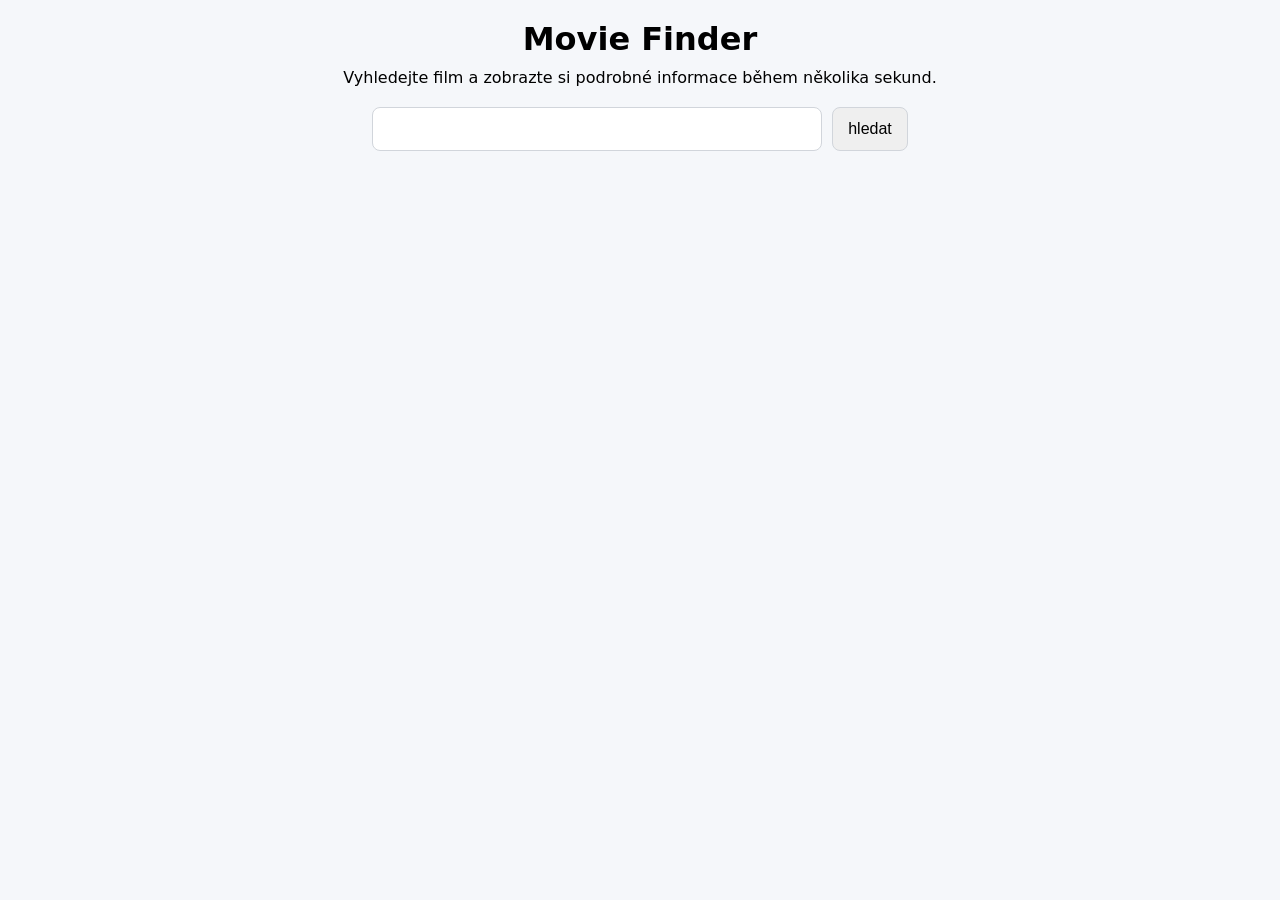
==== index.html @ d4d390ee "Fix repository structure for GitHub Pages deployment" ====
<html lang="cz">
<head>
    <meta charset="UTF-8">
    <meta name="viewport" content="width=device-width, initial-scale=1.0">
    <link rel="stylesheet" href="movie_css.css">
    <title>Movie Finder</title>
</head>
<body>
    <main class="main">

        <header class="header">

            <div class="logo"> 
                <h1>Movie Finder</h1>
            </div>

            <div class="intro">
                <p>Vyhledejte film a zobrazte si podrobné informace během několika sekund.</p>

            </div>        
        </header>

        <section class="search-section">

            <div class="primary-controls">

                <input id="search-input" type="text" class="search-input">
                <button id="search-button" class="search-button">hledat</button>


            </div>

            <div class="secondary-controls">



            </div>



        </section>

        <section class="result-section">

                <div id="result-content" class="result-content">



                    
                </div>


        </section>


        <div id="overlay" class="overlay">

            <div id="backdrop" class="backdrop"></div>

            <div id="modal" class="modal"></div>    


        </div>



    </main>


    <script src="moviefinder.js"></script>
</body>
</html>
---- movie_css.css ----
/*BASE*/

* {
    margin: 0;
    padding: 0;
}


body{

    margin: 0;
    background: #f5f7fa;
    font-family: system-ui, sans-serif;
}

.main{
    display: flex;
    flex-direction: column;
    padding: 20px;
}

/*LAYOUT*/

.header{

    display: flex;
    flex-direction: column;
    align-items: center;
    margin-bottom: 10px;

}

.search-section{
margin-top: 10px;
margin-bottom: 10px;

}

.primary-controls{
    display: flex;
    justify-content: center;
    gap: 10px;
}

.result-content{

    display: grid;
    grid-template-columns: repeat(3, 1fr);
    gap: 10px;
}

.overlay {

    display: flex;
    position: fixed;
    z-index: 10;
     

    justify-content: center;
    align-items: center;

    top: 0;
    right: 0;
    bottom: 0;
    left: 0;
}

.backdrop {
    position: absolute;

    top: 0;
    right: 0;
    bottom: 0;
    left: 0;

    background: rgba(0, 0, 0, 0.6);
}

.modal {
    position: relative;
    z-index: 1;

    background: white;

    width: 600px;
    max-width: 90%;

    padding: 32px;
    border-radius: 16px;

    display: flex;
    flex-direction: column;
    gap: 32px;

    box-shadow: 0 20px 50px rgba(0, 0, 0, 0.25);
}

.modal-header {
  display: flex;
  justify-content: space-between;
  align-items: center;
}

.modal-main {
    display: flex;
    gap: 40px;
    align-items: flex-start;
}

.logo{
    margin-bottom: 10px;

}


.search-input{
     width: 450px;
    padding: 12px 16px;
    border: 1px solid #d1d5db;
    border-radius: 8px;
    font-size: 1rem;

}

.search-button{
    padding: 10px 15px;
    border: 1px solid #d1d5db;
    border-radius: 8px;
    font-size: 1rem;
    cursor: pointer;

}

.movie-card {

    display: flex;
    flex-direction: column;
    align-items: center;
    background: white;
    padding: 16px;
    border: 1px solid #d1d5db;
    border-radius: 12px;
    gap: 10px;
    transition: transform .2s ease,box-shadow .2s ease;
    box-shadow: 0 2px 8px rgba(0,0,0,.05);
    
}

.movie-card:hover {
    transform: translateY(-4px);

    box-shadow:
        0 10px 24px rgba(0,0,0,.12);
}


.movie-poster {
    width: 320px;
    max-width: 100%;

    border-radius: 10px;

    object-fit: cover;
}

.movie-year {
    color: #6b7280;
    font-size: .95rem;
}

/*button*/
.detail {
    background-color: #f3f4f6;
    font-weight: 600;
    border: 1px solid #d1d5db;

    padding: .5rem 1rem;

    border-radius: 8px;

    cursor: pointer;

    transition:
        background-color .2s ease,
        transform .2s ease,
        box-shadow .2s ease;
}

.detail:hover {
    background-color: #e5e7eb;

    transform: translateY(-2px);

    box-shadow:
        0 4px 12px rgba(0,0,0,.12);
}
/*modal UI*/

.modal-poster {
    width: 180px;
    height: 270px;

    object-fit: cover;

    border-radius: 12px;

    box-shadow:
        0 8px 20px rgba(0,0,0,.2);

    flex-shrink: 0;
}

.movie-meta {
    display: flex;
    flex-direction: column;
    justify-content: center;
    gap: 30px;
}

.meta-group {
    display: flex;
    flex-direction: column;
    gap: 6px;
}

.meta-label {
    font-size: 0.8rem;
    font-weight: 700;

    letter-spacing: 2px;

    color: #6b7280;
}

/*values*/

.meta-group p {
    margin: 0;

    font-size: 1.1rem;

    line-height: 1.5;
}

.modal-plot {
    border-top: 1px solid #d1d5db;

    padding-top: 24px;

    display: flex;
    flex-direction: column;
    gap: 16px;
}

.modal-plot h3 {
    margin: 0;
    font-size: 1.5rem;
}

.modal-plot p {
    margin: 0;

    line-height: 1.8;
    font-size: 1.05rem;
}


.selected-title{
    font-size: 2rem;
    font-weight: 700;
}

.close {
    background-color: #f3f4f6;
    border: 1px solid #d1d5db;

    padding: 0.6rem 1rem;

    border-radius: 8px;

    cursor: pointer;

    font-size: 0.95rem;
    font-weight: 600;

    transition:
        background-color 0.2s ease,
        transform 0.2s ease,
        box-shadow 0.2s ease;
}

.close:hover {
    background-color: #e5e7eb;

    transform: translateY(-2px);

    box-shadow: 0 4px 12px rgba(0, 0, 0, 0.12);
}

.close:active {
    transform: translateY(0);
}
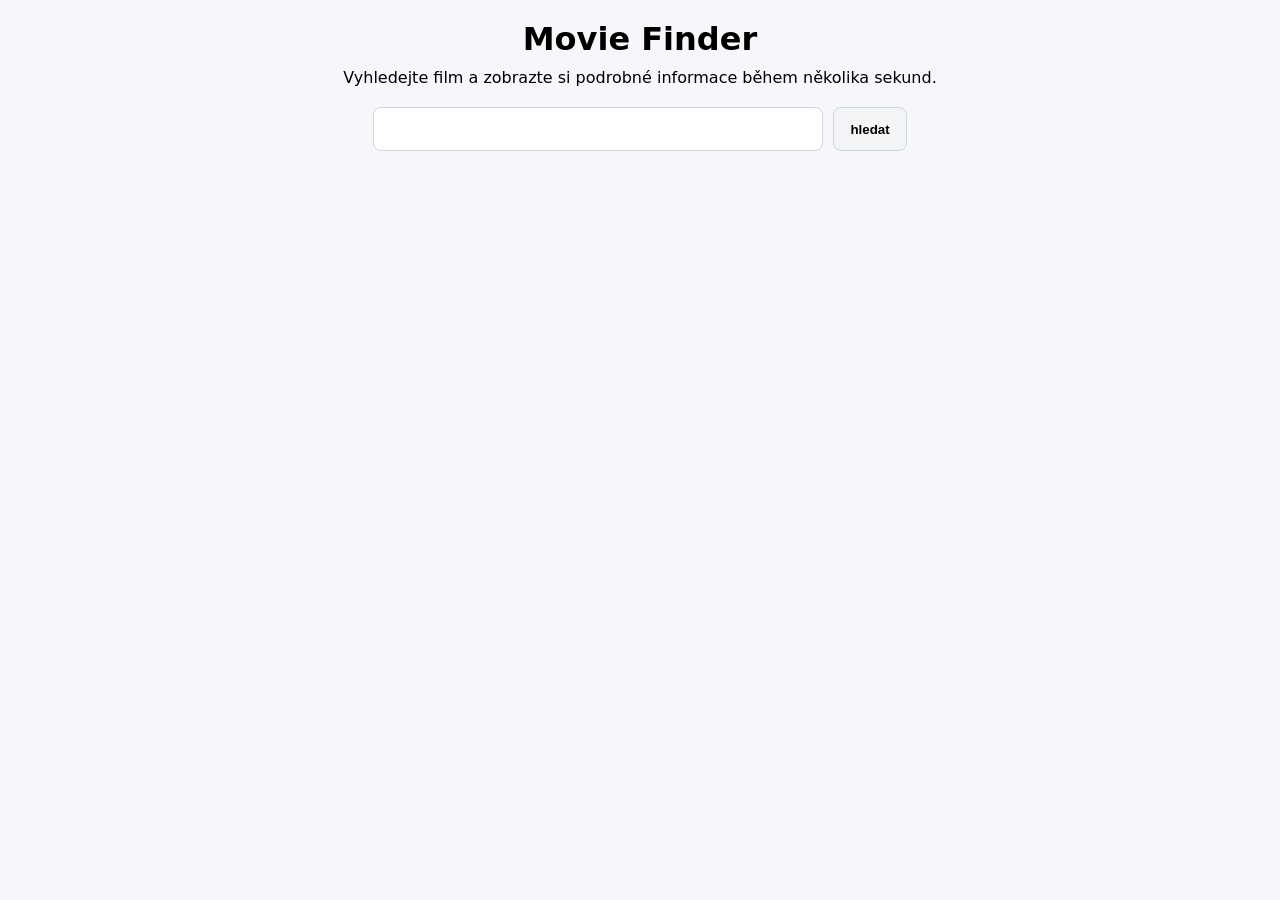
==== commit 0e0acff9: "Complete Movie Finder v1.0 Complete Movie Finder v1.0  - add Home Movies section - add Home API f" ====
--- a/index.html
+++ b/index.html
@@ -40,7 +40,7 @@
 
         </section>
 
-        <section class="result-section">
+        <section id="result-section" class="result-section">
 
                 <div id="result-content" class="result-content">
 
@@ -49,6 +49,16 @@
                     
                 </div>
 
+
+        </section>
+
+        <section id="home-section" class="home-section">
+                 <div id="home-content" class="home-content">
+
+
+
+
+                 </div>
 
         </section>
 
--- a/movie_css.css
+++ b/movie_css.css
@@ -19,7 +19,7 @@
     padding: 20px;
 }
 
-/*LAYOUT*/
+/* LAYOUT */
 
 .header{
 
@@ -30,6 +30,16 @@
 
 }
 
+.logo{
+    margin-bottom: 10px;
+
+}
+
+.intro{
+    text-align: center;
+}
+
+/* SEARCH */
 .search-section{
 margin-top: 10px;
 margin-bottom: 10px;
@@ -38,17 +48,107 @@
 
 .primary-controls{
     display: flex;
+    flex-direction: column;
     justify-content: center;
     gap: 10px;
 }
 
+.search-input{
+    width: auto;
+    padding: 12px 16px;
+    border: 1px solid #d1d5db;
+    border-radius: 8px;
+    font-size: 1rem;
+    text-align: center;
+
+}
+
+.search-button{
+  background-color: #f3f4f6;
+    font-weight: 600;
+    border: 1px solid #d1d5db;
+
+    padding: .5rem 1rem;
+
+    border-radius: 8px;
+
+    cursor: pointer;
+
+    
+
+    transition:
+        background-color .2s ease,
+        transform .2s ease,
+        box-shadow .2s ease;
+
+}
+
+.search-button:hover {
+    background-color: #e5e7eb;
+
+    transform: translateY(-2px);
+
+    box-shadow:
+        0 4px 12px rgba(0,0,0,.12);
+}
+
+
+/* content grids */
 .result-content{
 
     display: grid;
-    grid-template-columns: repeat(3, 1fr);
-    gap: 10px;
-}
-
+    grid-template-columns: repeat(1, 1fr);
+    gap: 10px;
+}
+
+.home-content{
+    
+    display: grid;
+    grid-template-columns: repeat(1, 1fr);
+    gap: 10px;
+
+}
+
+/* cards */
+
+.movie-card {
+
+    display: flex;
+    flex-direction: column;
+    align-items: center;
+    background: white;
+    padding: 16px;
+    border: 1px solid #d1d5db;
+    border-radius: 12px;
+    gap: 10px;
+    transition: transform .2s ease,box-shadow .2s ease;
+    box-shadow: 0 2px 8px rgba(0,0,0,.05);
+    
+}
+
+.movie-card:hover {
+    transform: translateY(-4px);
+
+    box-shadow:
+        0 10px 24px rgba(0,0,0,.12);
+}
+
+
+.movie-poster {
+    width: 340px;
+    max-width: 100%;
+    
+    height: 500px;
+   
+
+    object-fit: cover;
+
+    border-radius: 10px;
+
+    box-shadow: 0 8px 20px rgba(0,0,0,.15);
+}
+
+/* overlay */
 .overlay {
 
     display: flex;
@@ -56,8 +156,7 @@
     z-index: 10;
      
 
-    justify-content: center;
-    align-items: center;
+    
 
     top: 0;
     right: 0;
@@ -107,68 +206,70 @@
     align-items: flex-start;
 }
 
-.logo{
-    margin-bottom: 10px;
-
-}
-
-
-.search-input{
-     width: 450px;
-    padding: 12px 16px;
-    border: 1px solid #d1d5db;
-    border-radius: 8px;
-    font-size: 1rem;
-
-}
-
-.search-button{
-    padding: 10px 15px;
-    border: 1px solid #d1d5db;
-    border-radius: 8px;
-    font-size: 1rem;
-    cursor: pointer;
-
-}
-
-.movie-card {
-
-    display: flex;
-    flex-direction: column;
-    align-items: center;
-    background: white;
-    padding: 16px;
-    border: 1px solid #d1d5db;
+
+/*modal content*/
+
+.modal-poster {
+    width: 180px;
+    height: 270px;
+
+    object-fit: cover;
+
     border-radius: 12px;
-    gap: 10px;
-    transition: transform .2s ease,box-shadow .2s ease;
-    box-shadow: 0 2px 8px rgba(0,0,0,.05);
-    
-}
-
-.movie-card:hover {
-    transform: translateY(-4px);
 
     box-shadow:
-        0 10px 24px rgba(0,0,0,.12);
-}
-
-
-.movie-poster {
-    width: 320px;
-    max-width: 100%;
-
-    border-radius: 10px;
-
-    object-fit: cover;
-}
-
-.movie-year {
-    color: #6b7280;
-    font-size: .95rem;
-}
-
-/*button*/
+        0 8px 20px rgba(0,0,0,.2);
+
+    flex-shrink: 0;
+}
+
+.movie-meta {
+    display: flex;
+    flex-direction: column;
+    justify-content: center;
+    gap: 30px;
+}
+
+.meta-group {
+    display: flex;
+    flex-direction: column;
+    gap: 6px;
+}
+
+.meta-group p {
+    margin: 0;
+
+    font-size: 1.1rem;
+
+    line-height: 1.5;
+}
+
+.modal-plot {
+    border-top: 1px solid #d1d5db;
+
+    padding-top: 24px;
+
+    display: flex;
+    flex-direction: column;
+    gap: 16px;
+}
+
+.modal-plot h3 {
+    margin: 0;
+    font-size: 1.5rem;
+}
+
+.modal-plot p {
+    margin: 0;
+
+    line-height: 1.8;
+    font-size: 1.05rem;
+}
+
+/* ======================
+   COMPONENTS
+====================== */
+
 .detail {
     background-color: #f3f4f6;
     font-weight: 600;
@@ -194,81 +295,6 @@
     box-shadow:
         0 4px 12px rgba(0,0,0,.12);
 }
-/*modal UI*/
-
-.modal-poster {
-    width: 180px;
-    height: 270px;
-
-    object-fit: cover;
-
-    border-radius: 12px;
-
-    box-shadow:
-        0 8px 20px rgba(0,0,0,.2);
-
-    flex-shrink: 0;
-}
-
-.movie-meta {
-    display: flex;
-    flex-direction: column;
-    justify-content: center;
-    gap: 30px;
-}
-
-.meta-group {
-    display: flex;
-    flex-direction: column;
-    gap: 6px;
-}
-
-.meta-label {
-    font-size: 0.8rem;
-    font-weight: 700;
-
-    letter-spacing: 2px;
-
-    color: #6b7280;
-}
-
-/*values*/
-
-.meta-group p {
-    margin: 0;
-
-    font-size: 1.1rem;
-
-    line-height: 1.5;
-}
-
-.modal-plot {
-    border-top: 1px solid #d1d5db;
-
-    padding-top: 24px;
-
-    display: flex;
-    flex-direction: column;
-    gap: 16px;
-}
-
-.modal-plot h3 {
-    margin: 0;
-    font-size: 1.5rem;
-}
-
-.modal-plot p {
-    margin: 0;
-
-    line-height: 1.8;
-    font-size: 1.05rem;
-}
-
-
-.selected-title{
-    font-size: 2rem;
-    font-weight: 700;
-}
 
 .close {
     background-color: #f3f4f6;
@@ -301,5 +327,229 @@
     transform: translateY(0);
 }
 
-
-
+.movie-year {
+    color: #6b7280;
+    font-size: .95rem;
+}
+
+.meta-label {
+    font-size: 0.8rem;
+    font-weight: 700;
+
+    letter-spacing: 2px;
+
+    color: #6b7280;
+}
+
+.selected-title{
+    font-size: 1.5rem;
+    font-weight: 600;
+}
+
+/*responsive CSS*/
+
+/* ======================
+   TABLET
+====================== */
+
+@media (min-width: 700px) {
+
+.primary-controls{
+    display: flex;
+    flex-direction: row;
+    justify-content: center;
+    gap: 10px;
+}
+
+.overlay {
+
+    display: flex;
+    position: fixed;
+    z-index: 10;
+     
+
+    justify-content: center;
+    align-items: center;
+
+    top: 0;
+    right: 0;
+    bottom: 0;
+    left: 0;
+}
+
+    .search-input{
+     width: 450px;
+    padding: 12px 16px;
+    border: 1px solid #d1d5db;
+    border-radius: 8px;
+    font-size: 1rem;
+
+}
+
+.result-content{
+
+    display: grid;
+    grid-template-columns: repeat(2, 1fr);
+    gap: 10px;
+}
+
+.home-content{
+    
+    display: grid;
+    grid-template-columns: repeat(2, 1fr);
+    gap: 10px;
+
+}
+
+.modal {
+    position: relative;
+    z-index: 1;
+
+    background: white;
+
+    width: 600px;
+    max-width: 90%;
+
+    padding: 32px;
+    border-radius: 16px;
+
+    display: flex;
+    flex-direction: column;
+    gap: 32px;
+
+    box-shadow: 0 20px 50px rgba(0, 0, 0, 0.25);
+}
+
+.movie-poster {
+    width: 340px;
+    max-width: 100%;
+    
+    height: 500px;
+   
+
+    object-fit: cover;
+
+    border-radius: 10px;
+
+    box-shadow: 0 8px 20px rgba(0,0,0,.15);
+}
+
+.modal-poster {
+    width: 180px;
+    height: 270px;
+
+    object-fit: cover;
+
+    border-radius: 12px;
+
+    box-shadow:
+        0 8px 20px rgba(0,0,0,.2);
+
+    flex-shrink: 0;
+}
+
+}
+
+
+/* ======================
+   DESKTOP
+====================== */
+
+@media (min-width: 1024px) {
+
+    .primary-controls{
+    display: flex;
+    flex-direction: row;
+    justify-content: center;
+    gap: 10px;
+}
+
+.overlay {
+
+    display: flex;
+    position: fixed;
+    z-index: 10;
+     
+
+    justify-content: center;
+    align-items: center;
+
+    top: 0;
+    right: 0;
+    bottom: 0;
+    left: 0;
+}
+
+    .search-input{
+     width: 450px;
+    padding: 12px 16px;
+    border: 1px solid #d1d5db;
+    border-radius: 8px;
+    font-size: 1rem;
+
+}
+
+.result-content{
+
+    display: grid;
+    grid-template-columns: repeat(3, 1fr);
+    gap: 10px;
+}
+
+.home-content{
+    
+    display: grid;
+    grid-template-columns: repeat(3, 1fr);
+    gap: 10px;
+
+}
+
+.modal {
+    position: relative;
+    z-index: 1;
+
+    background: white;
+
+    width: 600px;
+    max-width: 90%;
+
+    padding: 32px;
+    border-radius: 16px;
+
+    display: flex;
+    flex-direction: column;
+    gap: 32px;
+
+    box-shadow: 0 20px 50px rgba(0, 0, 0, 0.25);
+}
+
+.movie-poster {
+    width: 340px;
+    max-width: 100%;
+    
+    height: 500px;
+   
+
+    object-fit: cover;
+
+    border-radius: 10px;
+
+    box-shadow: 0 8px 20px rgba(0,0,0,.15);
+}
+
+.modal-poster {
+    width: 180px;
+    height: 270px;
+
+    object-fit: cover;
+
+    border-radius: 12px;
+
+    box-shadow:
+        0 8px 20px rgba(0,0,0,.2);
+
+    flex-shrink: 0;
+}
+}
+
+
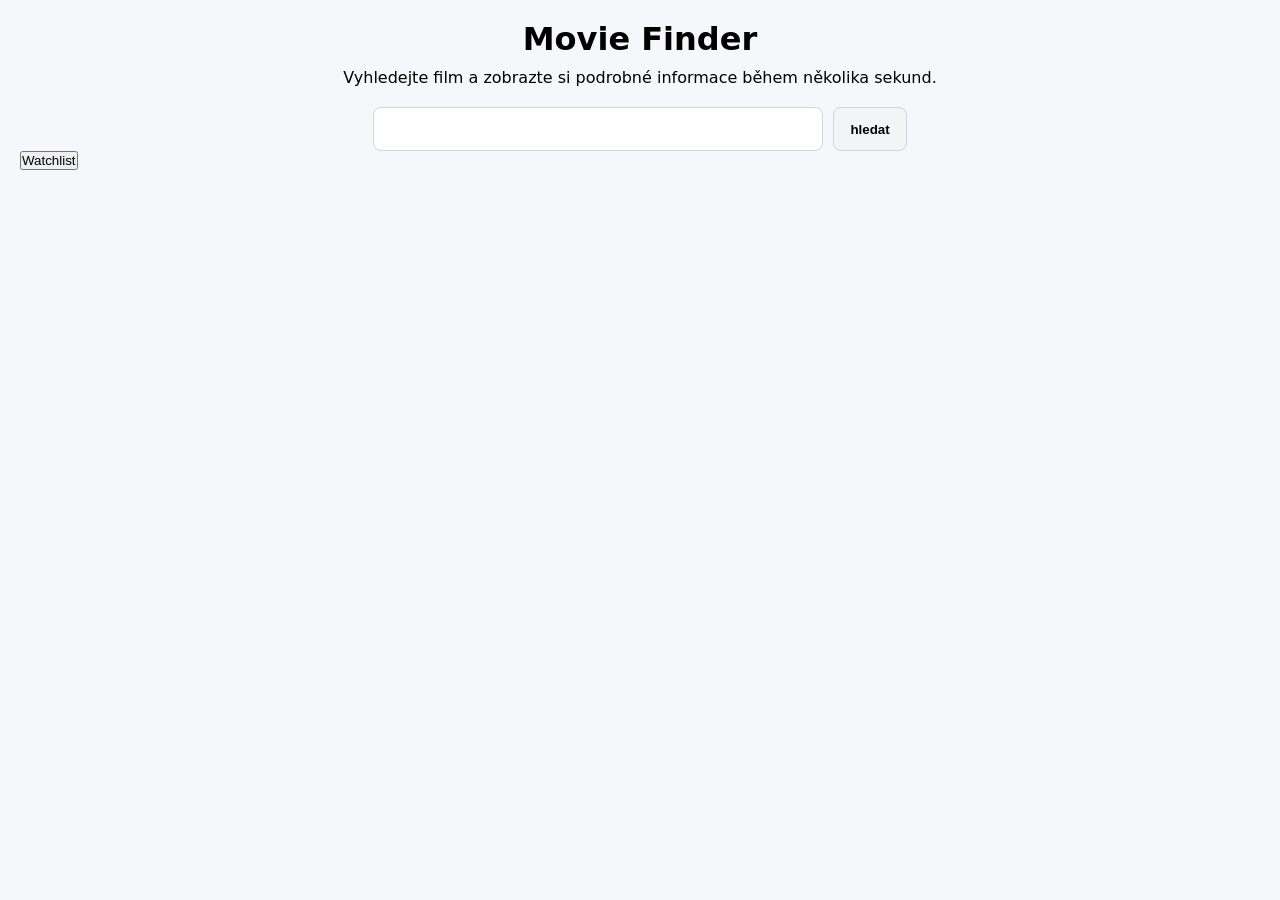
==== commit 2f210698: "Feat: add watchlist feature with localStorage support Version: v1.1  * added watchlist view * imp" ====
--- a/index.html
+++ b/index.html
@@ -32,6 +32,9 @@
 
             <div class="secondary-controls">
 
+                <button id="watchlist-button" class="watchlist-button">
+                        Watchlist
+                </button>
 
 
             </div>
@@ -62,6 +65,14 @@
 
         </section>
 
+        <section id="watchlist-section" class="watchlist-section">
+
+            <div id="watchlist-content" class="watchlist-content">
+
+            </div>
+
+        </section>
+
 
         <div id="overlay" class="overlay">
 
